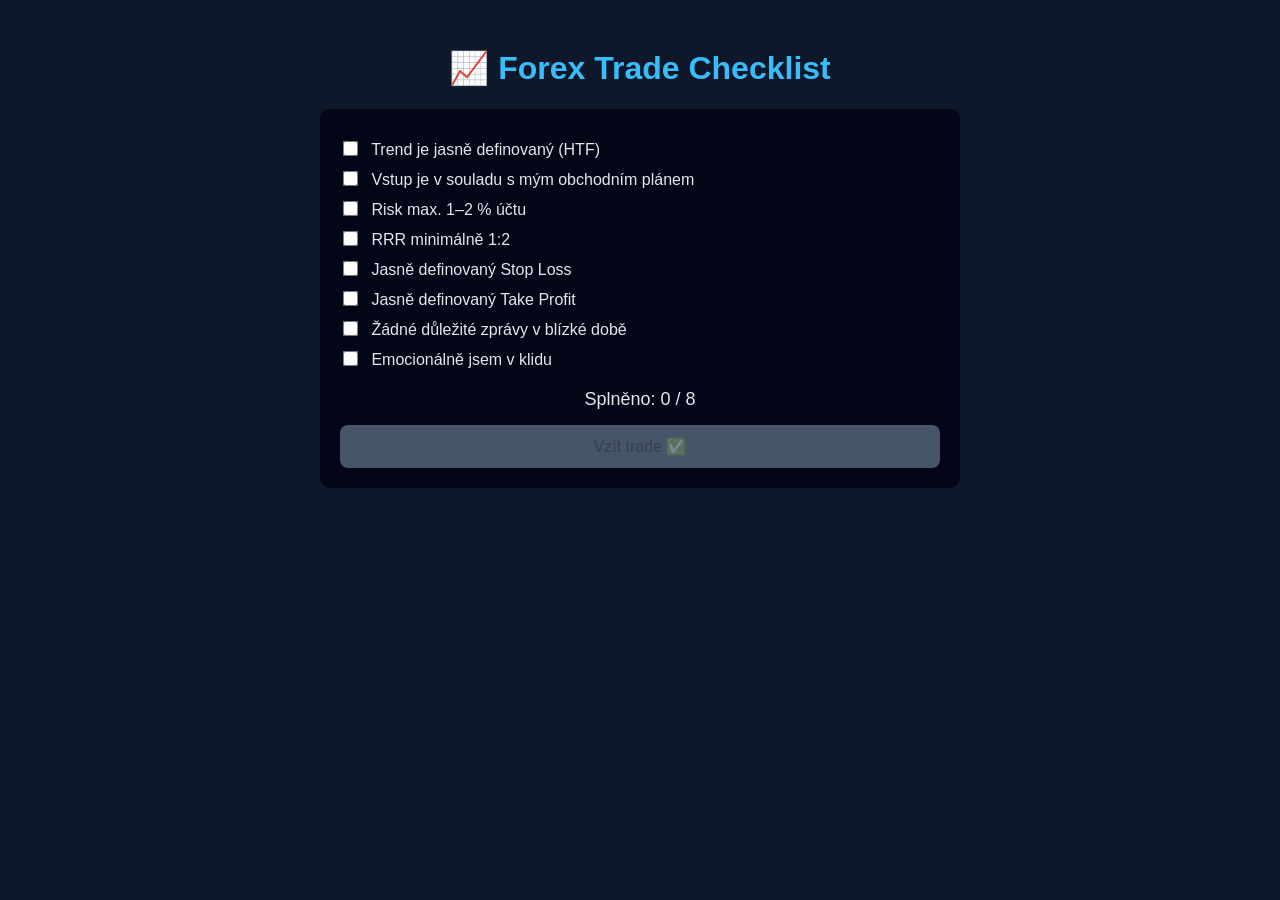
==== trading_checklist.html @ 4cc8b2a4 "Rename index.html to trading_checklist.html" ====
<!DOCTYPE html>
<html lang="cs">
<head>
    <meta charset="UTF-8">
    <title>Forex Trade Checklist</title>
    <style>
        body {
            font-family: Arial, sans-serif;
            background: #0f172a;
            color: #e5e7eb;
            padding: 20px;
        }
        h1 {
            text-align: center;
            color: #38bdf8;
        }
        .checklist {
            max-width: 600px;
            margin: auto;
            background: #020617;
            padding: 20px;
            border-radius: 10px;
        }
        label {
            display: block;
            margin: 10px 0;
            cursor: pointer;
        }
        input[type="checkbox"] {
            margin-right: 10px;
            transform: scale(1.2);
        }
        .result {
            margin-top: 20px;
            font-size: 18px;
            text-align: center;
        }
        button {
            width: 100%;
            padding: 12px;
            font-size: 16px;
            background: #22c55e;
            border: none;
            border-radius: 8px;
            cursor: pointer;
            margin-top: 15px;
        }
        button:disabled {
            background: #475569;
            cursor: not-allowed;
        }
    </style>
</head>
<body>

<h1>📈 Forex Trade Checklist</h1>

<div class="checklist">
    <label><input type="checkbox" class="item"> Trend je jasně definovaný (HTF)</label>
    <label><input type="checkbox" class="item"> Vstup je v souladu s mým obchodním plánem</label>
    <label><input type="checkbox" class="item"> Risk max. 1–2 % účtu</label>
    <label><input type="checkbox" class="item"> RRR minimálně 1:2</label>
    <label><input type="checkbox" class="item"> Jasně definovaný Stop Loss</label>
    <label><input type="checkbox" class="item"> Jasně definovaný Take Profit</label>
    <label><input type="checkbox" class="item"> Žádné důležité zprávy v blízké době</label>
    <label><input type="checkbox" class="item"> Emocionálně jsem v klidu</label>

    <div class="result" id="result">
        Splněno: 0 / 8
    </div>

    <button id="tradeBtn" disabled>Vzít trade ✅</button>
</div>

<script>
    const checkboxes = document.querySelectorAll('.item');
    const result = document.getElementById('result');
    const tradeBtn = document.getElementById('tradeBtn');

    function updateChecklist() {
        const checked = document.querySelectorAll('.item:checked').length;
        const total = checkboxes.length;

        result.textContent = `Splněno: ${checked} / ${total}`;

        // Povolit trade jen když je splněno vše
        tradeBtn.disabled = checked !== total;
    }

    checkboxes.forEach(cb => cb.addEventListener('change', updateChecklist));
</script>

</body>
</html>
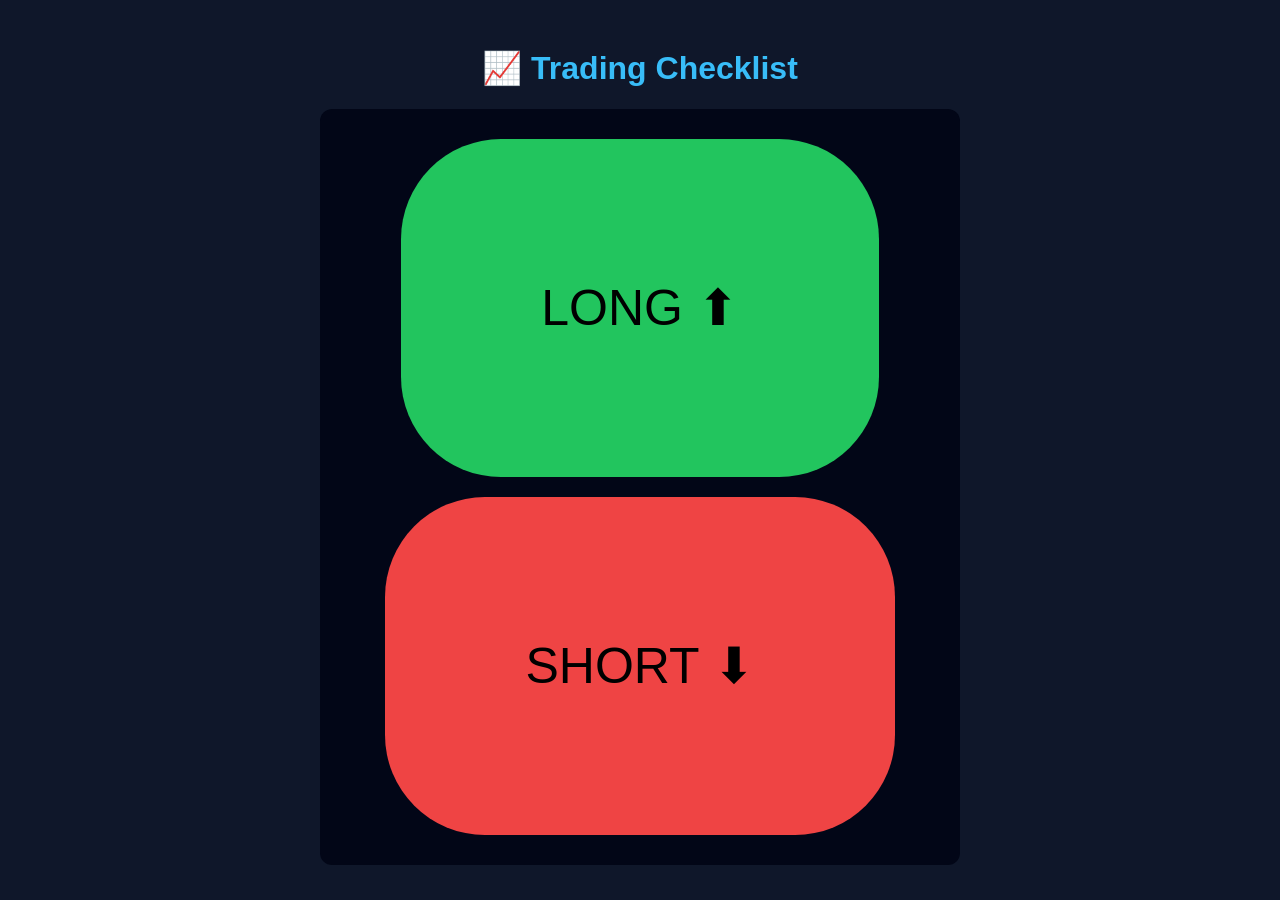
==== commit 0cbf07db: "new: updated functionality" ====
--- a/trading_checklist.html
+++ b/trading_checklist.html
@@ -2,7 +2,7 @@
 <html lang="cs">
 <head>
     <meta charset="UTF-8">
-    <title>Forex Trade Checklist</title>
+    <title>Trading Checklist</title>
     <style>
         body {
             font-family: Arial, sans-serif;
@@ -10,84 +10,170 @@
             color: #e5e7eb;
             padding: 20px;
         }
+
         h1 {
             text-align: center;
             color: #38bdf8;
         }
-        .checklist {
+
+        .box {
             max-width: 600px;
             margin: auto;
             background: #020617;
             padding: 20px;
-            border-radius: 10px;
+            border-radius: 12px;
+            text-align: center;
         }
-        label {
+
+        /* ZÁKLAD TLAČÍTEK */
+        button {
+            border: none;
+            cursor: pointer;
+            transition: transform 0.15s ease, opacity 0.15s ease;
+        }
+
+        /* PRVNÍ OBRAZOVKA – VELKÁ TLAČÍTKA */
+        .direction-btn {
+            padding: 140px;
+            font-size: 50px;
+            margin: 10px;
+            border-radius: 100px;
+        }
+
+        .long { background: #22c55e; }
+        .short { background: #ef4444; }
+
+        /* DRUHÁ OBRAZOVKA – MENŠÍ TLAČÍTKA */
+        .action-btn {
+            padding: 14px;
+            font-size: 16px;
+            margin-top: 10px;
+            width: 100%;
+            border-radius: 12px;
+        }
+
+        .tradeBtn { background: #38bdf8; }
+        .backBtn { background: #475569; }
+
+        .hidden { display: none; }
+
+        .checklist label {
             display: block;
             margin: 10px 0;
-            cursor: pointer;
+            text-align: left;
         }
+
         input[type="checkbox"] {
             margin-right: 10px;
             transform: scale(1.2);
         }
+
         .result {
-            margin-top: 20px;
+            margin-top: 10px;
             font-size: 18px;
-            text-align: center;
         }
-        button {
-            width: 100%;
-            padding: 12px;
-            font-size: 16px;
-            background: #22c55e;
-            border: none;
-            border-radius: 8px;
-            cursor: pointer;
-            margin-top: 15px;
+
+        /* HOVER EFEKTY */
+        .direction-btn:hover {
+            transform: scale(1.05);
         }
-        button:disabled {
-            background: #475569;
-            cursor: not-allowed;
+
+        .action-btn:hover {
+            opacity: 0.9;
         }
     </style>
 </head>
 <body>
 
-<h1>📈 Forex Trade Checklist</h1>
+<h1>📈 Trading Checklist</h1>
 
-<div class="checklist">
-    <label><input type="checkbox" class="item"> Trend je jasně definovaný (HTF)</label>
-    <label><input type="checkbox" class="item"> Vstup je v souladu s mým obchodním plánem</label>
-    <label><input type="checkbox" class="item"> Risk max. 1–2 % účtu</label>
-    <label><input type="checkbox" class="item"> RRR minimálně 1:2</label>
-    <label><input type="checkbox" class="item"> Jasně definovaný Stop Loss</label>
-    <label><input type="checkbox" class="item"> Jasně definovaný Take Profit</label>
-    <label><input type="checkbox" class="item"> Žádné důležité zprávy v blízké době</label>
-    <label><input type="checkbox" class="item"> Emocionálně jsem v klidu</label>
+<!-- 1️⃣ VÝBĚR SMĚRU -->
+<div class="box" id="directionBox">
+    <button class="direction-btn long" onclick="selectDirection('long')">LONG ⬆</button>
+    <button class="direction-btn short" onclick="selectDirection('short')">SHORT ⬇</button>
+</div>
 
-    <div class="result" id="result">
-        Splněno: 0 / 8
-    </div>
+<!-- 2️⃣ CHECKLIST -->
+<div class="box hidden" id="checklistBox">
+    <h2 id="checklistTitle"></h2>
 
-    <button id="tradeBtn" disabled>Vzít trade ✅</button>
+    <div class="checklist" id="checklistItems"></div>
+
+    <div class="result" id="result"></div>
+
+    <button class="action-btn tradeBtn" id="tradeBtn" disabled>Vzít trade ✅</button>
+    <button class="action-btn backBtn" onclick="goBack()">⬅ Zpátky</button>
 </div>
 
 <script>
-    const checkboxes = document.querySelectorAll('.item');
-    const result = document.getElementById('result');
-    const tradeBtn = document.getElementById('tradeBtn');
+    const questions = {
+        long: [
+            "Trh je v uptrendu (HTF)",
+            "Cena reaguje na support / demand",
+            "Break & retest směrem nahoru",
+            "RRR minimálně 1:2",
+            "Stop Loss pod strukturou",
+            "Take Profit na rezistenci",
+            "Žádné high-impact news",
+            "Jsem psychicky v klidu"
+        ],
+        short: [
+            "Trh je v downtrendu (HTF)",
+            "Cena reaguje na rezistenci / supply",
+            "Break & retest směrem dolů",
+            "RRR minimálně 1:2",
+            "Stop Loss nad strukturou",
+            "Take Profit na supportu",
+            "Žádné high-impact news",
+            "Jsem psychicky v klidu"
+        ]
+    };
+
+    function selectDirection(direction) {
+        document.getElementById('directionBox').classList.add('hidden');
+        document.getElementById('checklistBox').classList.remove('hidden');
+
+        document.getElementById('checklistTitle').textContent =
+            direction === 'long' ? '📈 LONG Checklist' : '📉 SHORT Checklist';
+
+        const checklistDiv = document.getElementById('checklistItems');
+        checklistDiv.innerHTML = '';
+
+        questions[direction].forEach(q => {
+            const label = document.createElement('label');
+            label.innerHTML = `<input type="checkbox" class="item"> ${q}`;
+            checklistDiv.appendChild(label);
+        });
+
+        attachListeners();
+        updateChecklist();
+    }
+
+    function attachListeners() {
+        document.querySelectorAll('.item').forEach(cb => {
+            cb.addEventListener('change', updateChecklist);
+        });
+    }
 
     function updateChecklist() {
         const checked = document.querySelectorAll('.item:checked').length;
-        const total = checkboxes.length;
+        const total = document.querySelectorAll('.item').length;
 
-        result.textContent = `Splněno: ${checked} / ${total}`;
+        document.getElementById('result').textContent =
+            `Splněno: ${checked} / ${total}`;
 
-        // Povolit trade jen když je splněno vše
-        tradeBtn.disabled = checked !== total;
+        document.getElementById('tradeBtn').disabled = checked !== total;
     }
 
-    checkboxes.forEach(cb => cb.addEventListener('change', updateChecklist));
+    function goBack() {
+        document.getElementById('checklistBox').classList.add('hidden');
+
+        document.getElementById('checklistItems').innerHTML = '';
+        document.getElementById('result').textContent = '';
+        document.getElementById('tradeBtn').disabled = true;
+
+        document.getElementById('directionBox').classList.remove('hidden');
+    }
 </script>
 
 </body>
